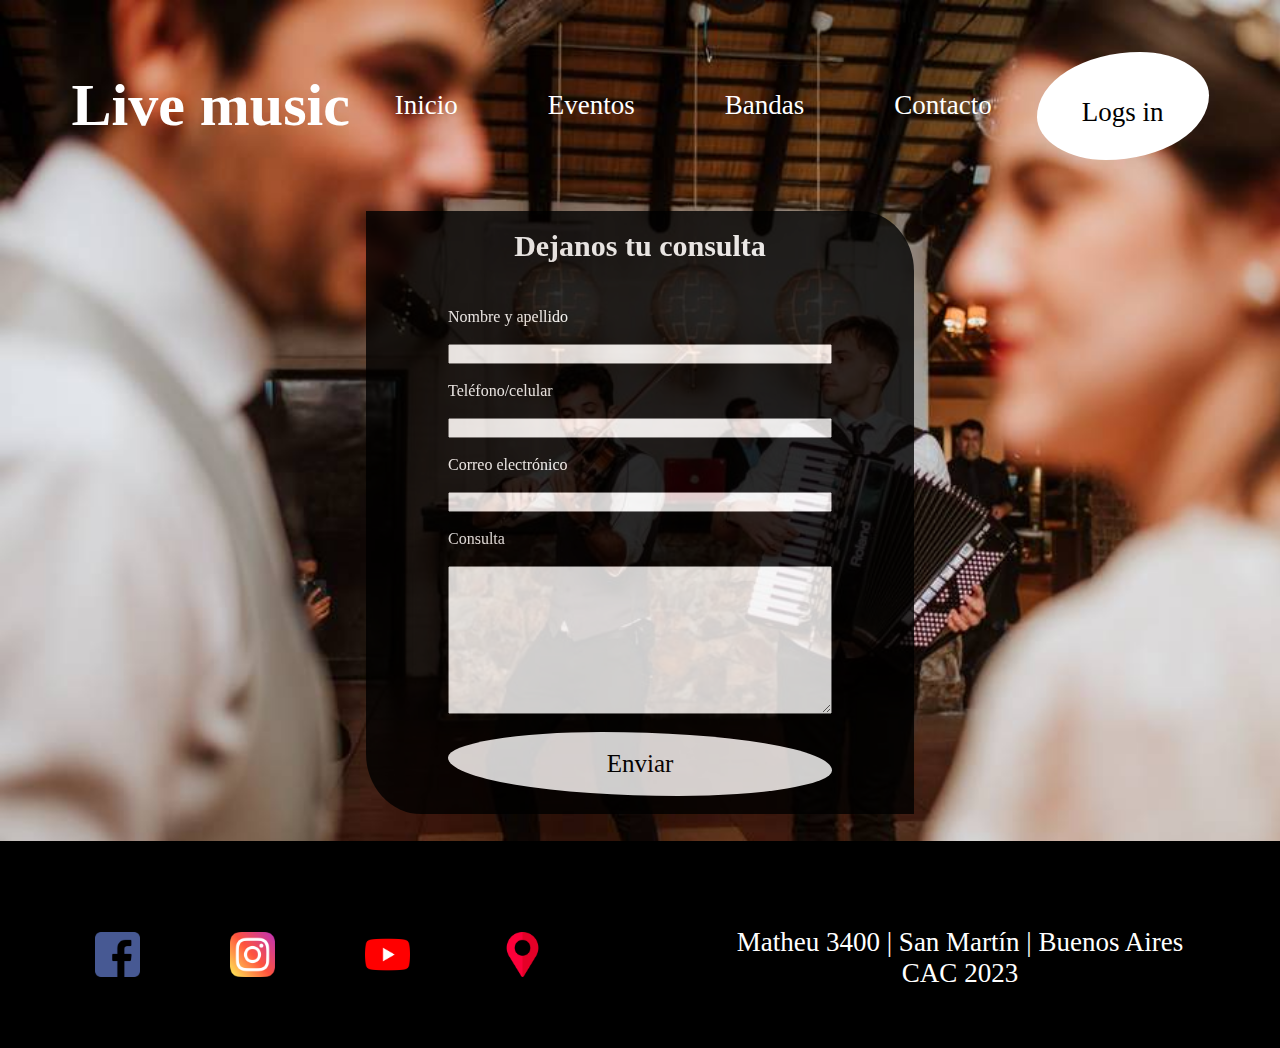
==== musicaEventos/templates/contacto.html @ 2360091d "Reestructuración" ====
<!DOCTYPE html>
<html lang="en">

<head>
    <meta charset="UTF-8">
    <meta name="viewport" content="width=device-width, initial-scale=1.0">
    <link rel="shortcut icon" href="../img/mic.png" type="image/x-icon">
    <link rel="stylesheet" href="../css/style.css">
    <link rel="stylesheet" href="../css/Satisfy-Regular.ttf">
    <link rel="shortcut icon" href="../img/mic.png" type="image/x-icon">
    <link rel="stylesheet" href="../css/contacto.css">
    <link rel="stylesheet" href="../css/headerMainFooter.css">
    <title>Música en vivo</title>
</head>

<body>
    <header>
        <nav>
            <h1>Live music</h1>
            <a href="../index.html"><img src="" alt="">Inicio</a>
            <a href="eventos.html">Eventos</a>
            <a href="bandas.html">Bandas</a>
            <a href="contacto.html">Contacto</a>
            <a href="">Logs in</a>
        </nav>
    </header>
    <main>
        <section id="scontacto">
            <div id="formulario">
                <h2>Dejanos tu consulta</h2>
                <form action="">
                    <label for="name">Nombre y apellido</label>
                    <input type="text" id="name">
                    <label for="phone">Teléfono/celular</label>
                    <input type="tel" id="phone">
                    <label for="email">Correo electrónico</label>
                    <input type="email" name="email" id="email">
                    <label for="msj">Consulta </label>
                    <textarea name="msj" id="msj" cols="30" rows="10"></textarea>
                    <button onclick="contactar()" id="contacto">Enviar</button>
                </form>
            </div>
        </section>
    </main>
    <footer>

        <div id="pie">
            <a href="https://www.facebook.com"><img src="../img/facebook.png" alt=""></a>
            <a href="https://www.instagram.com"><img src="../img/instagram.png" alt=""></a>
            <a href="https://www.youtube.com"><img src="../img/youtube.png" alt=""></a>
            <a href="https://maps.google.com"><img src="../img/mapa.png" alt=""></a>
        </div>
        <div id="pie2">
            <p>Matheu 3400 | San Martín | Buenos Aires</p>
            <p>CAC 2023</p>
        </div>


    </footer>
</body>

</html>
---- musicaEventos/css/style.css ----
/* ESTILO DEL INDEX */

*{
    margin: 0%;
    padding: 0%;
    color: white;
    font-family: Cambria, Cochin, Georgia, Times, 'Times New Roman', serif;
}
.s1{
    display: flex;
    justify-content: center;
    align-items: top;
    gap: 5vw;
    height: 75vh;
}
#s2{
    display: flex;
    flex-wrap: wrap;
    justify-content: center;
    align-items: center;
    gap: 5vw;
    height: 70vh;
    background-color:antiquewhite;
    padding: 5vw;
}
#s2 h2{
    color: black;
}
#s3{
    background-color: rgb(246, 240, 240);
    width: auto;
    height: auto;
    display: flex;
    justify-content: center;
    align-items:flex-start;
}
#contacto{
    background-color: white;
    color:black;
    border: none;   
    border-radius: 60% 90% 60% 90%;
    cursor:pointer;
    padding: 2vh;
    font-size: 25px;
}

a{
    text-decoration: none;
    color: white;
    padding: 5vh;
    font-size: 3vh;
    
}
/* div{
    width: 50vw;
    height: 100%;
} */
#intro{
    display: flex;
    flex-wrap: wrap;
    gap: 2vh;
    flex-direction: column;
    justify-content: normal;
    align-items: center;
    
}
div>p{
    color: white;
    font-size: 3vh;
}
h1{
    font-size: 60px;

}
h2{
    text-align: center;
    font-size: 30px;
}
.x{
    display: flex;
    flex-wrap: wrap;
    justify-content: center;
    justify-items: center;
    background-size: contain;
    gap:1vh;
    margin-bottom: 10vh;
    width: 100%;
    height: auto;
    

    
}

#contacto:hover, nav>a:hover{
    font-weight: bolder;
}
.card{
    margin-top: 10vh;
    padding: 2vw;
    display: flex;
    flex-wrap: wrap;
    justify-content: center;
    align-items: center;
    background-size: contain;
    width: 20%;
    height: 90%;
    border-radius: 0% 0% 0% 0%;
    overflow: hidden;
}
.card:hover{
    border: solid;
    border-color: rgb(192, 207, 231);

}
.x img{
    padding: 1vw;
    width: 90%;
    border-radius:  0% 0% 0% 0%;
} 
.card>p{
    padding: 1vw;
    color: black;
}
.card>h3{
    color: black;
}

a>img{
    width: 5vh;
}
#pie{
    display: flex;
    width: 50vw;
    align-items: center;
    justify-content:center;
}
#pie2{
    display: flex;
    width: 50vw;
    align-items: center;
    background-size:50vw;
    justify-content:center;
    flex-direction: column;
}
---- musicaEventos/css/contacto.css ----
/*PAGINA CONTACTO*/
section{
    height: 70vh;
    display: flex;
    justify-content: center;
    align-content: center;
}
form{
    width: 30vw;
    display: flex;
    justify-content: center;
    align-items: top;
    flex-direction: column;
    gap: 2vh;
    overflow: auto;
}
#formulario{
    width: 40vw;
    height: auto;
    display: flex;
    justify-content: center;
    align-items: center;
    flex-direction: column;
    margin-bottom: 3vh;
    background: black;
    opacity: 80%;
    gap: 5vh;
    border-radius: 0% 10% 0% 10%;
    padding: 2vh;
}
---- musicaEventos/css/headerMainFooter.css ----
body {
    background-image: url('../img/1.jpeg');
    height: 100vh;
    background-repeat: no-repeat;
    background-size: cover;
}

nav {
    display: flex;
    flex-wrap: wrap;
    justify-content: center;
    align-items: center;
    padding: 5vh;
}
nav>a:last-child{
    background-color: white;
    color: black;
    border-radius: 90% 60% 90% 60%;
    height: 2vh;
}
footer{
    padding-top: 3vh;
    height: 20vh;
    width: 100%;
    background-size: contain;
    background-color: black;
    display: flex;
    align-items: center;
    justify-content: center;
}
footer>p{
    background-size: contain;
    text-align: right;
    color: white;
}
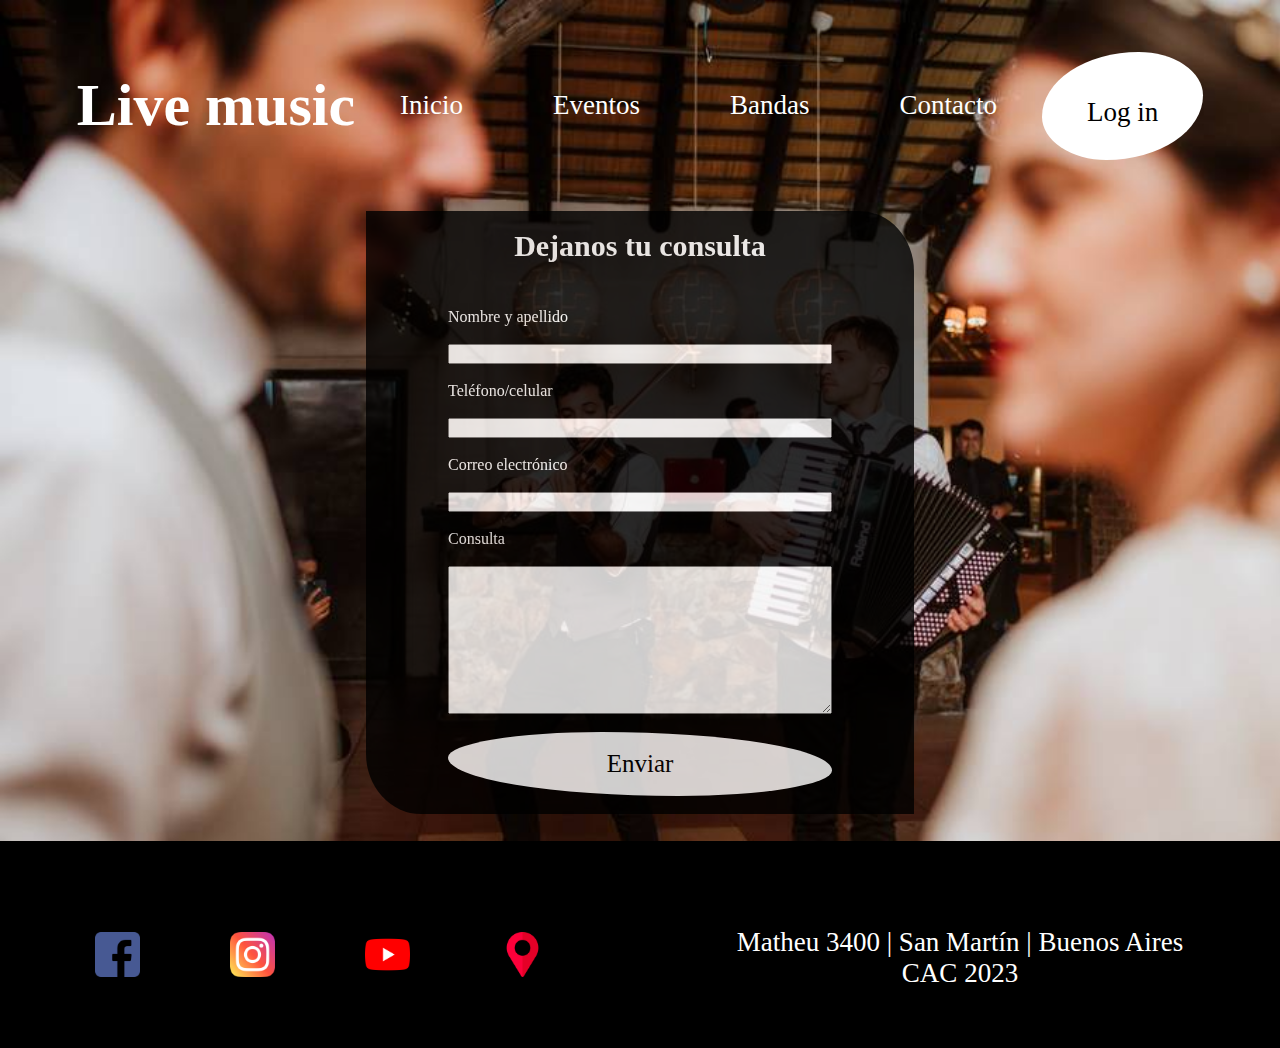
==== commit f225d6b5: "Update contacto.html" ====
--- a/musicaEventos/templates/contacto.html
+++ b/musicaEventos/templates/contacto.html
@@ -21,7 +21,7 @@
             <a href="eventos.html">Eventos</a>
             <a href="bandas.html">Bandas</a>
             <a href="contacto.html">Contacto</a>
-            <a href="">Logs in</a>
+            <a href="">Log in</a>
         </nav>
     </header>
     <main>
@@ -59,4 +59,4 @@
     </footer>
 </body>
 
-</html>+</html>
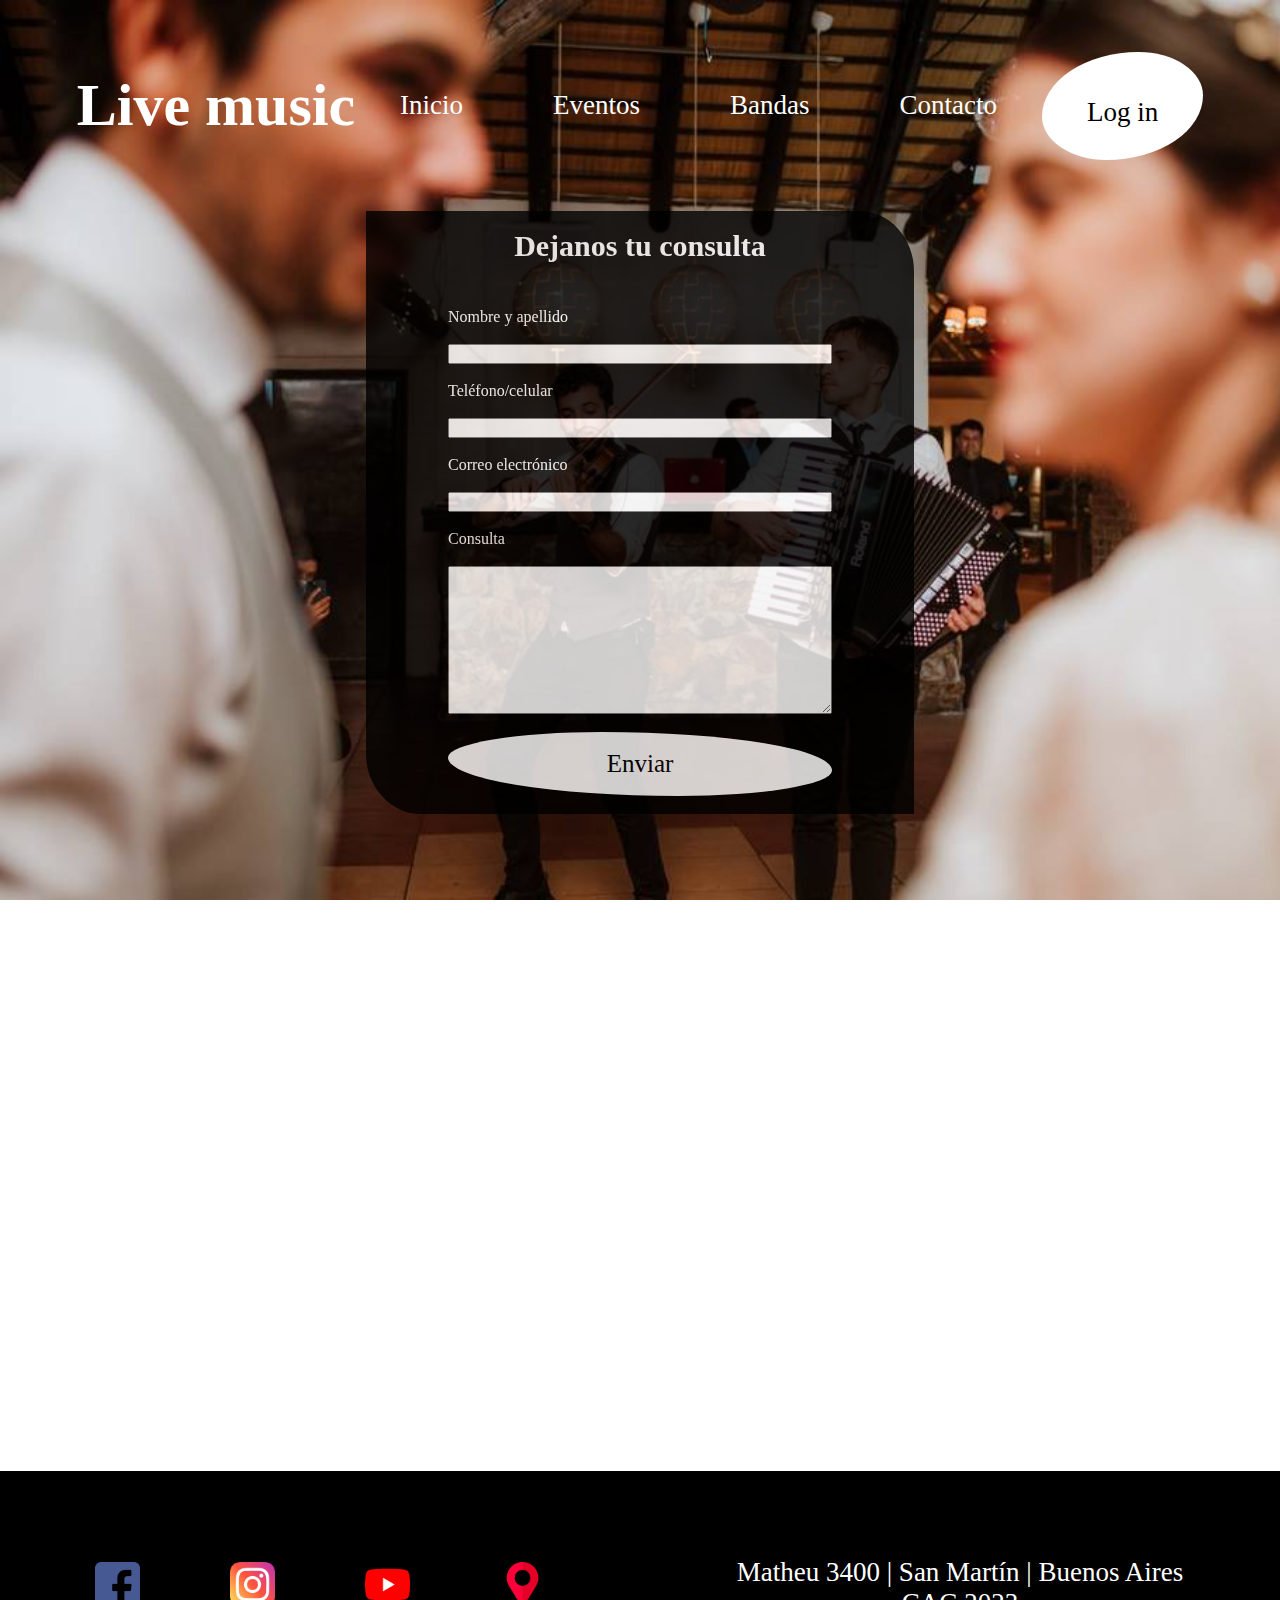
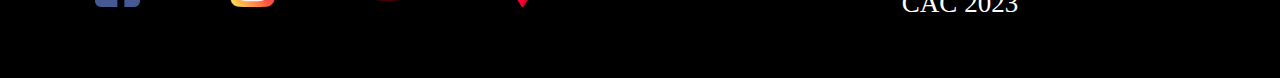
==== commit beb73956: "Update contacto.html" ====
--- a/musicaEventos/templates/contacto.html
+++ b/musicaEventos/templates/contacto.html
@@ -41,6 +41,13 @@
                 </form>
             </div>
         </section>
+        <section class="map-container">
+            <div class="map"><gmp-map center="-37.32726287841797,-59.13264846801758" zoom="14" map-id="DEMO_MAP_ID">
+                    <gmp-advanced-marker position="-37.32726287841797,-59.13264846801758" title="My location">
+                    </gmp-advanced-marker>
+                </gmp-map>
+            </div>
+        </section>
     </main>
     <footer>
 
@@ -57,6 +64,11 @@
 
 
     </footer>
+
+    <script src="/js/contactar.js"></script>
+    <script async
+        src="https://maps.googleapis.com/maps/api/js?key=AIzaSyA4BD9MyQBV1vH55ASLDXwBP0Ufic5f--g&callback=console.debug&libraries=maps,marker&v=beta">
+        </script>
 </body>
 
 </html>
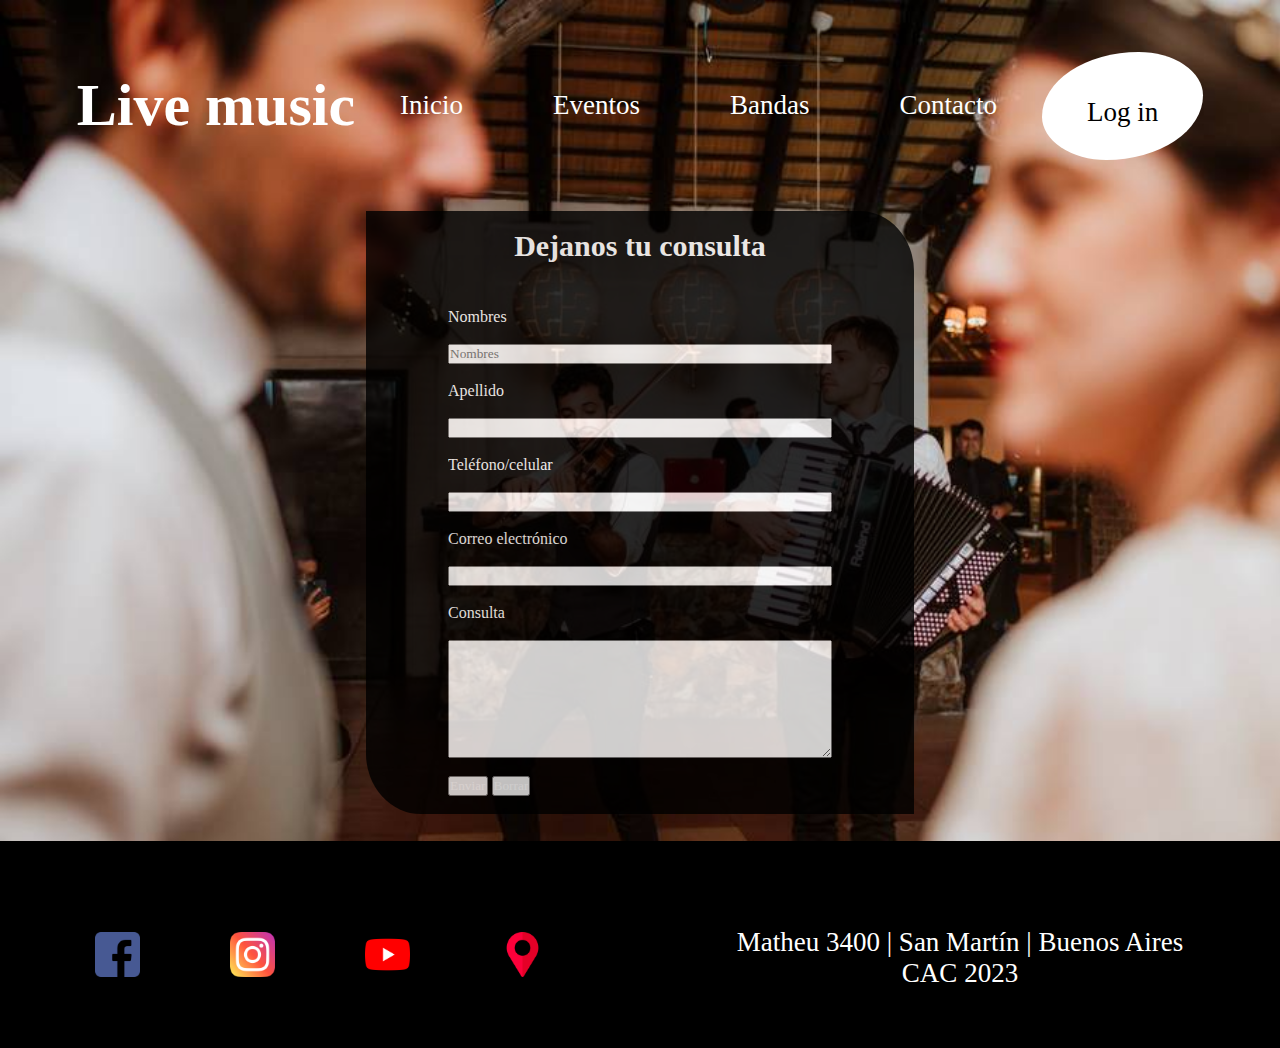
==== commit ac7fb2d8: "Update contacto.html" ====
--- a/musicaEventos/templates/contacto.html
+++ b/musicaEventos/templates/contacto.html
@@ -28,24 +28,27 @@
         <section id="scontacto">
             <div id="formulario">
                 <h2>Dejanos tu consulta</h2>
-                <form action="">
-                    <label for="name">Nombre y apellido</label>
-                    <input type="text" id="name">
-                    <label for="phone">Teléfono/celular</label>
-                    <input type="tel" id="phone">
-                    <label for="email">Correo electrónico</label>
-                    <input type="email" name="email" id="email">
+                <form  onsubmit="return validarForm()"> 
+                    
+                        <label for="nombre">Nombres</label>
+                        <input type="text" name= "nombre" id="nombre" placeholder="Nombres">
+                        <label for="apellido">Apellido</label>
+                        <input type="text" name= "apellido" id="apellido">
+                        <label for="tel">Teléfono/celular</label>
+                        <input type="tel" name="tel" id="tel">
+                        <label for="email">Correo electrónico</label>
+                        <input type="email" name="email" id="email">
                     <label for="msj">Consulta </label>
                     <textarea name="msj" id="msj" cols="30" rows="10"></textarea>
-                    <button onclick="contactar()" id="contacto">Enviar</button>
+                
+                <div id="botones">
+                    <input type="submit" value="Enviar" class="btn_form">
+                    <input type="reset" value="Borrar"class="btn_form">
+                </div>
+                    
+                
                 </form>
-            </div>
-        </section>
-        <section class="map-container">
-            <div class="map"><gmp-map center="-37.32726287841797,-59.13264846801758" zoom="14" map-id="DEMO_MAP_ID">
-                    <gmp-advanced-marker position="-37.32726287841797,-59.13264846801758" title="My location">
-                    </gmp-advanced-marker>
-                </gmp-map>
+                <script src="validarForm.js"></script>
             </div>
         </section>
     </main>
@@ -64,11 +67,6 @@
 
 
     </footer>
-
-    <script src="/js/contactar.js"></script>
-    <script async
-        src="https://maps.googleapis.com/maps/api/js?key=AIzaSyA4BD9MyQBV1vH55ASLDXwBP0Ufic5f--g&callback=console.debug&libraries=maps,marker&v=beta">
-        </script>
 </body>
 
 </html>
--- a/musicaEventos/css/style.css
+++ b/musicaEventos/css/style.css
@@ -128,19 +128,5 @@
 a>img{
     width: 5vh;
 }
-#pie{
-    display: flex;
-    width: 50vw;
-    align-items: center;
-    justify-content:center;
-}
-#pie2{
-    display: flex;
-    width: 50vw;
-    align-items: center;
-    background-size:50vw;
-    justify-content:center;
-    flex-direction: column;
-}
 
 
--- a/musicaEventos/css/contacto.css
+++ b/musicaEventos/css/contacto.css
@@ -28,3 +28,14 @@
     border-radius: 0% 10% 0% 10%;
     padding: 2vh;
 }
+/* Contenedor para el mapa */
+.map-container {
+    display: flex;
+    flex-direction: row;
+  }
+  
+  /* Define el mapa */
+  .map {
+    width: 40%;
+    float: right;
+  }
--- a/musicaEventos/css/headerMainFooter.css
+++ b/musicaEventos/css/headerMainFooter.css
@@ -32,4 +32,18 @@
     background-size: contain;
     text-align: right;
     color: white;
-}+}
+#pie{
+    display: flex;
+    width: 50vw;
+    align-items: center;
+    justify-content:center;
+}
+#pie2{
+    display: flex;
+    width: 50vw;
+    align-items: center;
+    background-size:50vw;
+    justify-content:center;
+    flex-direction: column;
+}
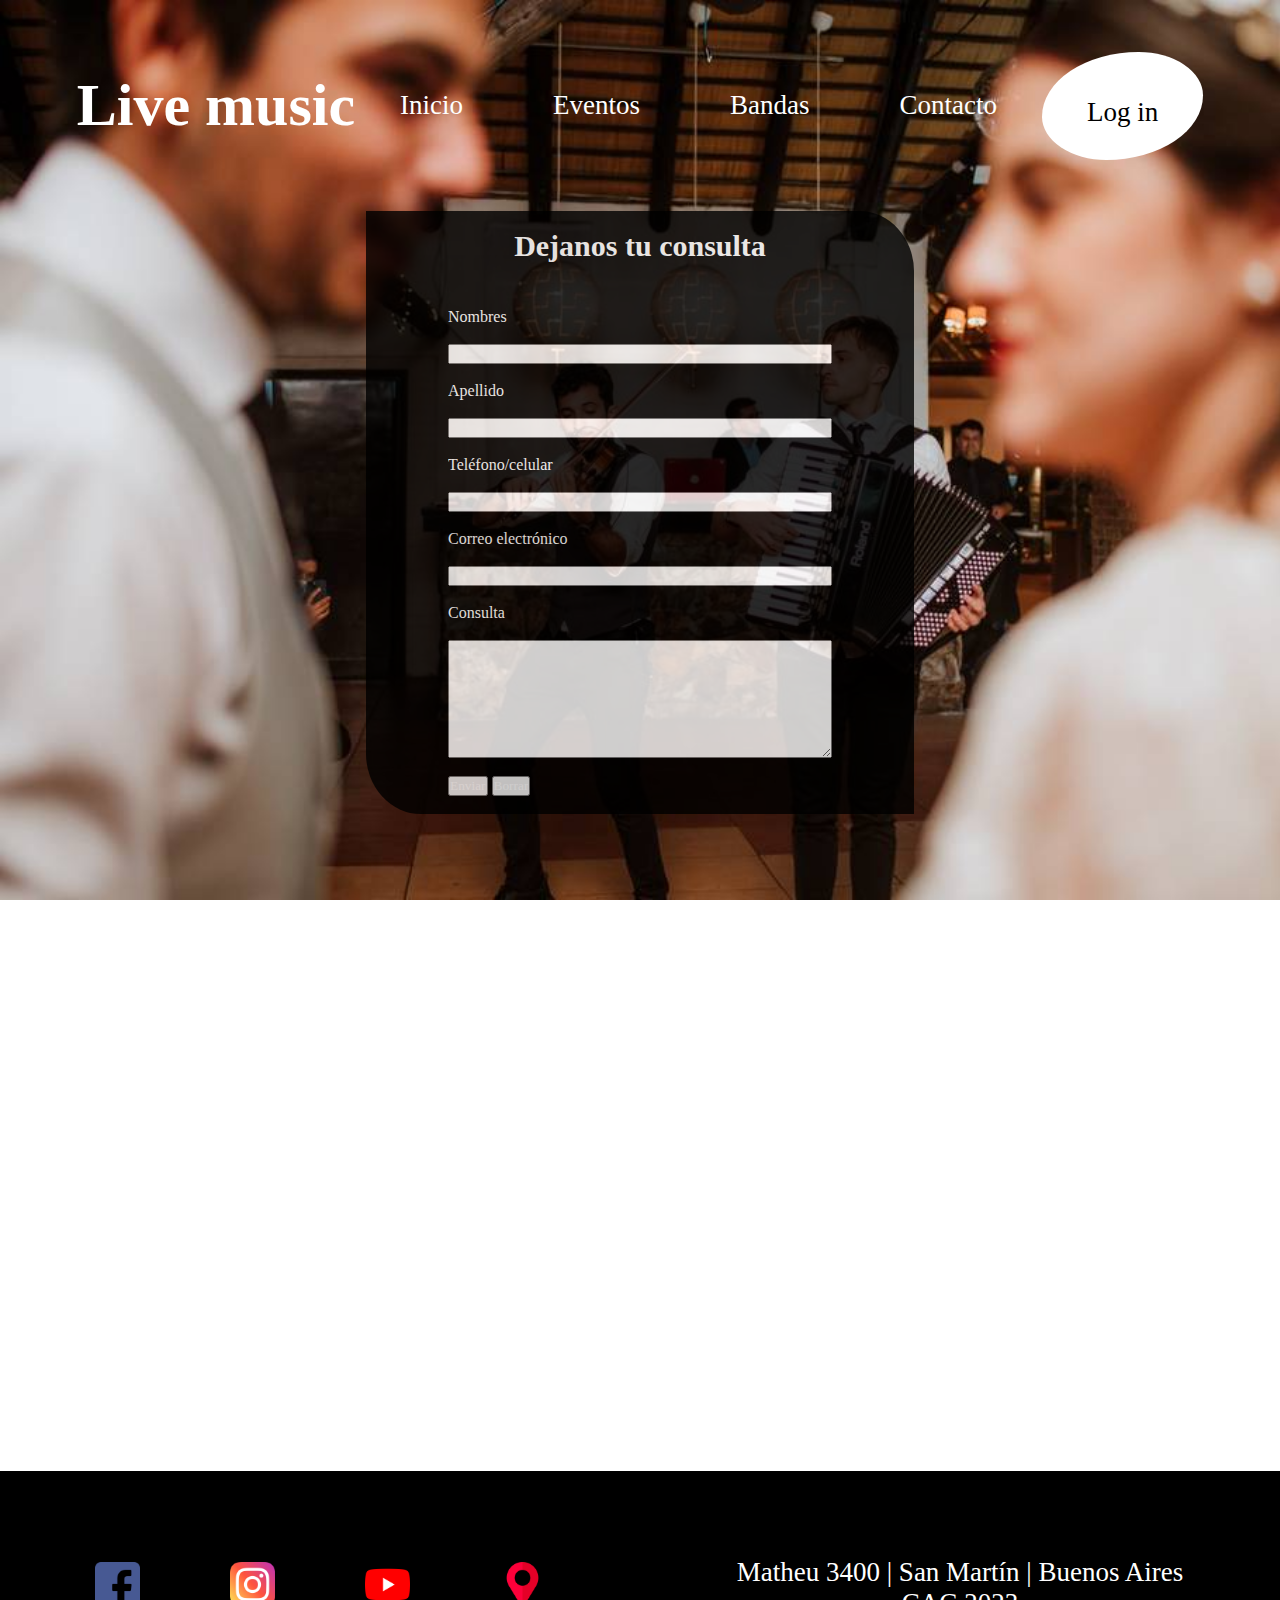
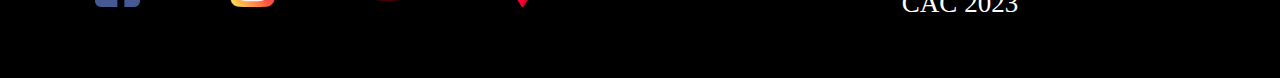
==== commit 396f1eaf: "Update contacto.html" ====
--- a/musicaEventos/templates/contacto.html
+++ b/musicaEventos/templates/contacto.html
@@ -28,10 +28,10 @@
         <section id="scontacto">
             <div id="formulario">
                 <h2>Dejanos tu consulta</h2>
-                <form  onsubmit="return validarForm()"> 
+               <form  onsubmit="return validarForm()"> 
                     
                         <label for="nombre">Nombres</label>
-                        <input type="text" name= "nombre" id="nombre" placeholder="Nombres">
+                        <input type="text" name= "nombre" id="nombre">
                         <label for="apellido">Apellido</label>
                         <input type="text" name= "apellido" id="apellido">
                         <label for="tel">Teléfono/celular</label>
@@ -45,10 +45,15 @@
                     <input type="submit" value="Enviar" class="btn_form">
                     <input type="reset" value="Borrar"class="btn_form">
                 </div>
-                    
-                
                 </form>
                 <script src="validarForm.js"></script>
+            </div>
+        </section>
+        <section class="map-container">
+            <div class="map"><gmp-map center="-37.32726287841797,-59.13264846801758" zoom="14" map-id="DEMO_MAP_ID">
+                    <gmp-advanced-marker position="-37.32726287841797,-59.13264846801758" title="My location">
+                    </gmp-advanced-marker>
+                </gmp-map>
             </div>
         </section>
     </main>
@@ -67,6 +72,11 @@
 
 
     </footer>
+
+    <script src="/js/contactar.js"></script>
+    <script async
+        src="https://maps.googleapis.com/maps/api/js?key=AIzaSyA4BD9MyQBV1vH55ASLDXwBP0Ufic5f--g&callback=console.debug&libraries=maps,marker&v=beta">
+        </script>
 </body>
 
 </html>
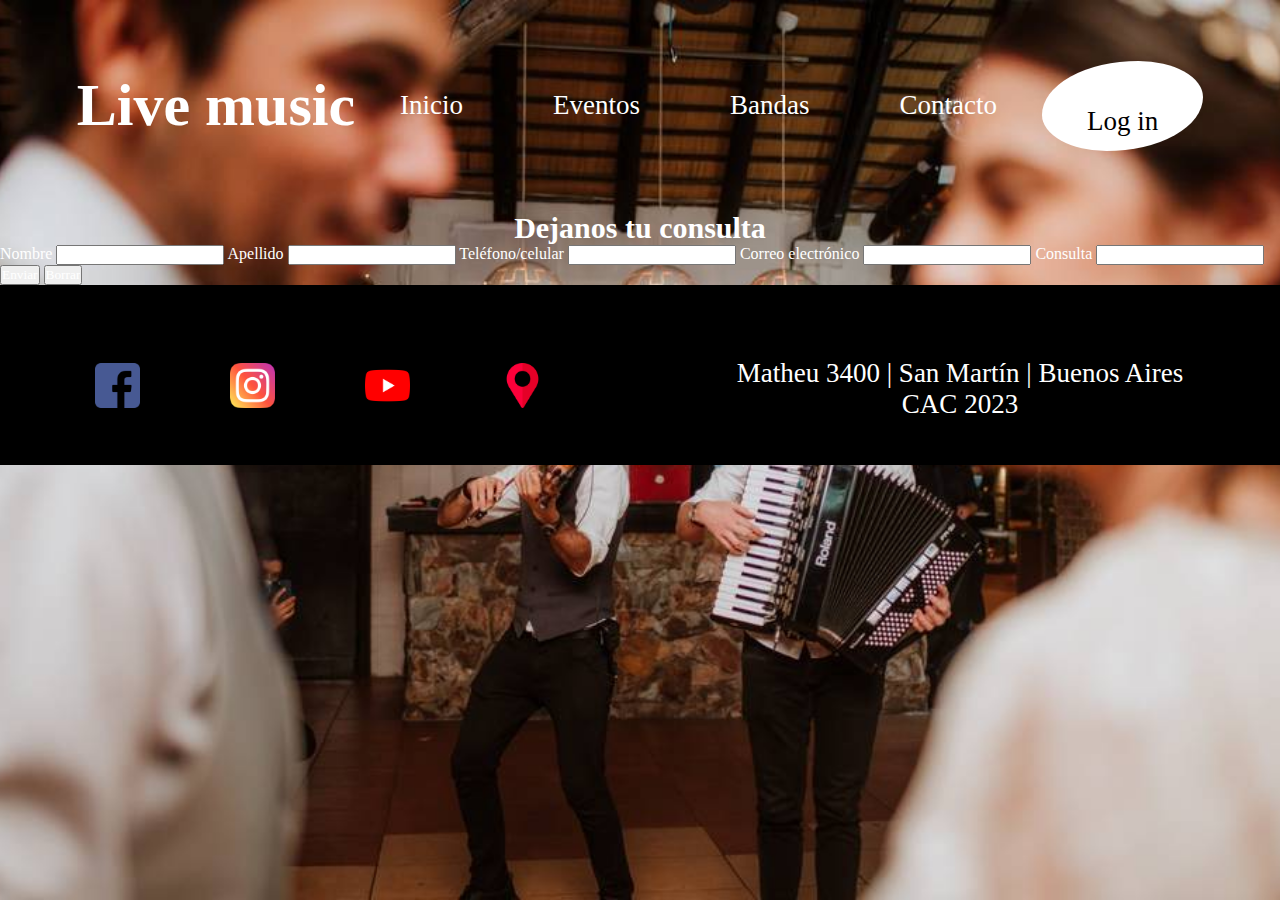
==== commit 4db2f0ba: "Update contacto.html" ====
--- a/musicaEventos/templates/contacto.html
+++ b/musicaEventos/templates/contacto.html
@@ -6,6 +6,7 @@
     <meta name="viewport" content="width=device-width, initial-scale=1.0">
     <link rel="shortcut icon" href="../img/mic.png" type="image/x-icon">
     <link rel="stylesheet" href="../css/style.css">
+    <link rel="stylesheet" href="../css/responsive.css">
     <link rel="stylesheet" href="../css/Satisfy-Regular.ttf">
     <link rel="shortcut icon" href="../img/mic.png" type="image/x-icon">
     <link rel="stylesheet" href="../css/contacto.css">
@@ -28,9 +29,9 @@
         <section id="scontacto">
             <div id="formulario">
                 <h2>Dejanos tu consulta</h2>
-               <form  onsubmit="return validarForm()"> 
-                    
-                        <label for="nombre">Nombres</label>
+                <form  onsubmit="return validarForm()"> 
+                    <!-- for y id relacionan, en name se guarda el dato -->
+                        <label for="nombre">Nombre</label>
                         <input type="text" name= "nombre" id="nombre">
                         <label for="apellido">Apellido</label>
                         <input type="text" name= "apellido" id="apellido">
@@ -39,18 +40,19 @@
                         <label for="email">Correo electrónico</label>
                         <input type="email" name="email" id="email">
                     <label for="msj">Consulta </label>
-                    <textarea name="msj" id="msj" cols="30" rows="10"></textarea>
+                    <input type="text"name="msj" id="msj" cols="30" rows="10"></input>
                 
                 <div id="botones">
                     <input type="submit" value="Enviar" class="btn_form">
                     <input type="reset" value="Borrar"class="btn_form">
                 </div>
                 </form>
-                <script src="validarForm.js"></script>
+                <script src="../js/validarForm.js"></script>
             </div>
-        </section>
-        <section class="map-container">
-            <div class="map"><gmp-map center="-37.32726287841797,-59.13264846801758" zoom="14" map-id="DEMO_MAP_ID">
+        
+        
+            <div class="map">
+                <gmp-map center="-37.32726287841797,-59.13264846801758" zoom="14" map-id="DEMO_MAP_ID">
                     <gmp-advanced-marker position="-37.32726287841797,-59.13264846801758" title="My location">
                     </gmp-advanced-marker>
                 </gmp-map>
--- a/musicaEventos/css/style.css
+++ b/musicaEventos/css/style.css
@@ -129,4 +129,25 @@
     width: 5vh;
 }
 
+@media only screen and (max-width: 800px) {
+    
+    .card{width:50%;
+        height: auto;}
+        iframe{width: 100%;}
+    #intro{height: 40%;}
+    .s1{height:60%;
+    padding-bottom: 2vh;}
+}
+@media only screen and (max-width: 500px) {
+    
 
+    .card{width: 100%;
+    height: auto;}
+    iframe{width: 100%;}
+    #pie{width: 90vw;}
+    footer{flex-wrap: wrap}
+    nav{flex-direction: column;}
+    .s1{height:70%;
+        padding-bottom: 2vh;
+    background: rgb(65, 30, 17);}
+}
--- a/musicaEventos/css/contacto.css
+++ b/musicaEventos/css/contacto.css
@@ -1,41 +1,112 @@
 /*PAGINA CONTACTO*/
-section{
-    height: 70vh;
+* {
+    margin: 0;
+    padding: 0;
+    box-sizing: border-box;
+}
+
+:root {
+    scroll-behavior: smooth;
+}
+
+.contenedor {
+    width: 90%;
+    max-width: 1200px;
+    overflow: hidden;
+    margin: auto;
+    padding: 60px 0;
+}
+
+body {
+    height: auto;
+    background-image: linear-gradient(to top, rgba(0, 0, 0, 0.4) 0%, rgba(255, 255, 255, 0.4) 100%), url(../img/1.jpeg);
+    background-repeat: no-repeat;
+    background-size: cover;
+    /* background-attachment: fixed; */
+    background-position: center;
+}
+
+.titulo {
+    font-size: 80px;
+    margin-bottom: 15px;
+    align-items: center;
+}
+
+
+.subtitulo {
+    text-align: center;
+    font-weight: 300;
+    color: #2b233e;
+    margin-bottom: 40px;
+    font-size: 40px;
+}
+
+.gallery {
+    background: rgb(221, 207, 192);
     display: flex;
-    justify-content: center;
-    align-content: center;
+    flex-wrap: wrap;
 }
-form{
-    width: 30vw;
+
+.contenedor-galeria {
     display: flex;
-    justify-content: center;
-    align-items: top;
-    flex-direction: column;
-    gap: 2vh;
-    overflow: auto;
+    justify-content: space-evenly;
+    flex-wrap: wrap;
 }
-#formulario{
-    width: 40vw;
-    height: auto;
+
+.img-galeria {
+    object-fit: cover;
+    width: 30%;
+    display: block;
+    margin-bottom: 15px;
+    box-shadow: 0 0 6px rgba(0, 0, 0, .6);
+    cursor: pointer;
+}
+
+.imagen-light {
+    position: fixed;
+    background: rgba(0, 0, 0, .6);
+    width: 100%;
+    height: 100%;
+    top: 0;
+    left: 0;
     display: flex;
     justify-content: center;
     align-items: center;
-    flex-direction: column;
-    margin-bottom: 3vh;
-    background: black;
-    opacity: 80%;
-    gap: 5vh;
-    border-radius: 0% 10% 0% 10%;
-    padding: 2vh;
+    transform: translate(100%);
+    transition: transform .2s ease-in-out;
 }
-/* Contenedor para el mapa */
-.map-container {
-    display: flex;
-    flex-direction: row;
-  }
-  
-  /* Define el mapa */
-  .map {
-    width: 40%;
-    float: right;
-  }
+
+.show {
+    transform: translate(0);
+}
+
+.agregar-imagen {
+    object-fit: cover;
+    width: 60%;
+    border-radius: 10px;
+    transform: scale(0);
+    transition: transform .3s .2s;
+}
+
+.showImage {
+    transform: scale(1);
+}
+
+.close {
+    position: absolute;
+    top: 15px;
+    right: 15px;
+    width: 40px;
+    cursor: pointer;
+
+}
+@media only screen and (max-width: 700px) {
+    /* For mobile phones: */
+   
+    .img-galeria {width: 90%;}
+
+}
+@media only screen and (max-width: 400px) {
+    /* For mobile phones: */
+   
+    .img-galeria {width: 0%;}}
--- a/musicaEventos/css/headerMainFooter.css
+++ b/musicaEventos/css/headerMainFooter.css
@@ -47,3 +47,15 @@
     justify-content:center;
     flex-direction: column;
 }
+@media only screen and (max-width: 800px) {
+   
+    footer{
+        height: 40vh;flex-wrap: wrap}
+}
+@media only screen and (max-width: 500px) {
+    
+    #pie{width: 90vw;}
+    footer{
+        height: 40vh;flex-wrap: wrap}
+    nav{flex-direction: column;}
+}
